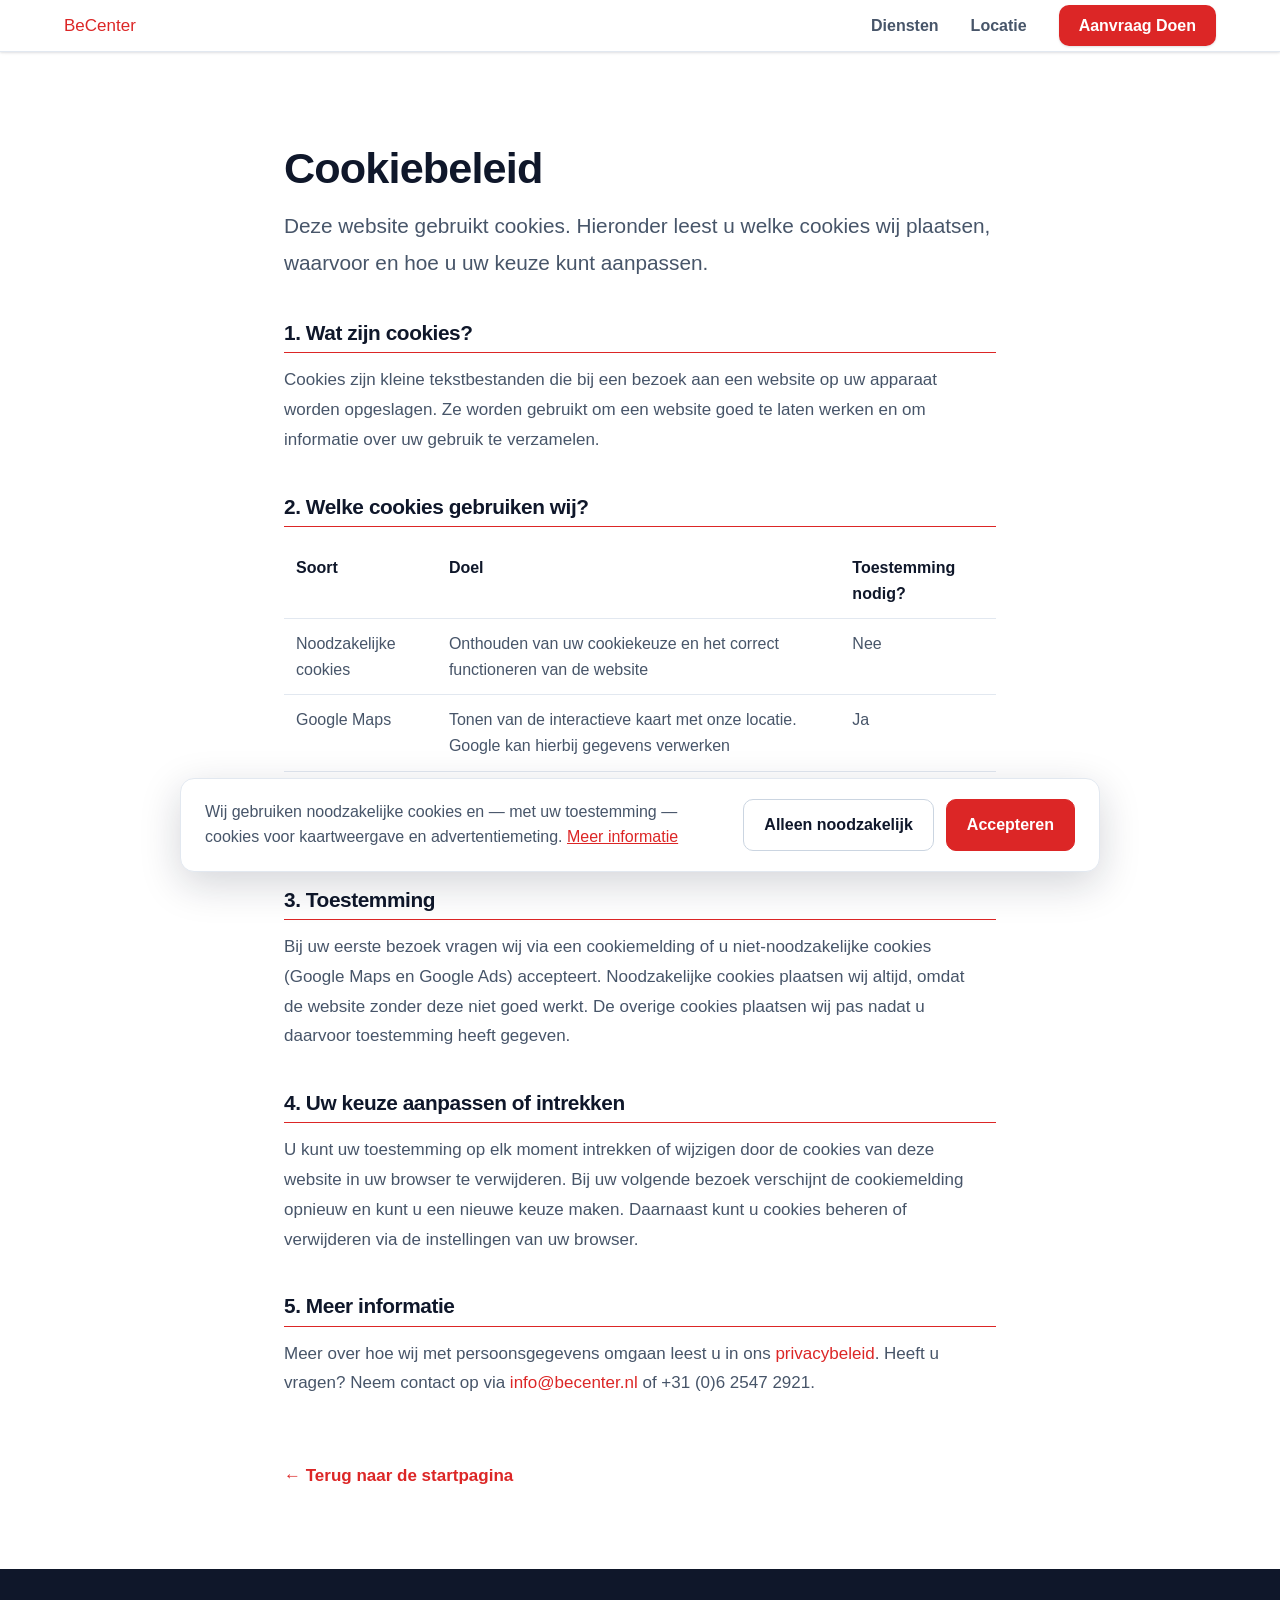
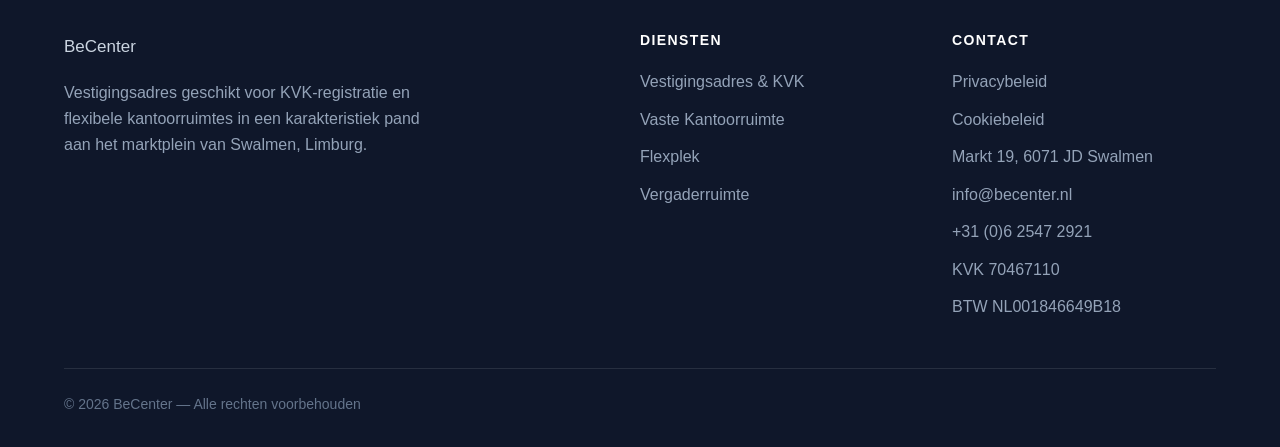
==== cookiebeleid.html @ 0dd87629 "Add files via upload" ====
<!DOCTYPE html>
<html lang="nl">
<head>
  <meta charset="UTF-8">
  <meta name="viewport" content="width=device-width, initial-scale=1.0">
  <title>Cookiebeleid — BeCenter | Vestigingsadres Swalmen</title>
  <meta name="description" content="Cookiebeleid van BeCenter — welke cookies wij gebruiken en waarom.">
  <meta name="robots" content="noindex, follow">
  <link rel="icon" href="data:image/svg+xml,%3Csvg xmlns='http://www.w3.org/2000/svg' viewBox='0 0 32 32'%3E%3Crect width='32' height='32' fill='%23ffffff' rx='4'/%3E%3Ctext x='50%25' y='50%25' dominant-baseline='central' text-anchor='middle' font-family='Georgia%2C serif' font-style='italic' font-weight='bold' font-size='14' fill='%23C41E1E'%3EBC%3C/text%3E%3C/svg%3E">
  <link rel="stylesheet" href="./base.css">
  <link rel="stylesheet" href="./style.css">
  <style>
    .legal { padding-top: calc(80px + var(--space-16)); padding-bottom: var(--space-20); }
    .legal__inner { max-width: 760px; margin: 0 auto; padding: 0 var(--space-6); }
    .legal h1 { font-size: var(--text-2xl); margin-bottom: var(--space-4); }
    .legal__intro { color: var(--color-text-muted); font-size: var(--text-lg); line-height: 1.7; margin-bottom: var(--space-10); }
    .legal h2 { font-size: var(--text-lg); color: var(--color-text); margin: var(--space-10) 0 var(--space-3); padding-bottom: var(--space-2); border-bottom: 1px solid var(--color-accent); }
    .legal p { color: var(--color-text-muted); line-height: 1.75; margin-bottom: var(--space-4); }
    .legal ul { margin: 0 0 var(--space-4) var(--space-6); }
    .legal li { color: var(--color-text-muted); line-height: 1.7; margin-bottom: var(--space-2); }
    .legal strong { color: var(--color-text); }
    .legal a { color: var(--color-accent); }
    .legal table { width: 100%; border-collapse: collapse; margin: var(--space-4) 0 var(--space-6); font-size: var(--text-sm); }
    .legal th, .legal td { text-align: left; padding: var(--space-3); border-bottom: 1px solid var(--color-border); color: var(--color-text-muted); vertical-align: top; }
    .legal th { color: var(--color-text); font-weight: 600; }
    .legal .back { display: inline-flex; align-items: center; gap: var(--space-2); margin-top: var(--space-12); font-weight: 600; color: var(--color-accent); }
  </style>
</head>
<body>

  <nav id="nav" class="nav nav--scrolled" aria-label="Hoofdnavigatie">
    <div class="nav__inner">
      <a href="./index.html" class="nav__logo" aria-label="BeCenter homepage">
        <span class="nav__logo-text">Be<span class="nav__logo-text--accent">Center</span></span>
      </a>
      <ul class="nav__links" role="list">
        <li><a href="./index.html#diensten" class="nav__link">Diensten</a></li>
        <li><a href="./index.html#locatie" class="nav__link">Locatie</a></li>
        <li><a href="./index.html#contact" class="nav__cta">Aanvraag Doen</a></li>
      </ul>
    </div>
  </nav>

  <section class="legal">
    <div class="legal__inner">
      <h1>Cookiebeleid</h1>
      <p class="legal__intro">Deze website gebruikt cookies. Hieronder leest u welke cookies wij plaatsen, waarvoor en hoe u uw keuze kunt aanpassen.</p>

      <h2>1. Wat zijn cookies?</h2>
      <p>Cookies zijn kleine tekstbestanden die bij een bezoek aan een website op uw apparaat worden opgeslagen. Ze worden gebruikt om een website goed te laten werken en om informatie over uw gebruik te verzamelen.</p>

      <h2>2. Welke cookies gebruiken wij?</h2>
      <table>
        <tr><th>Soort</th><th>Doel</th><th>Toestemming nodig?</th></tr>
        <tr><td>Noodzakelijke cookies</td><td>Onthouden van uw cookiekeuze en het correct functioneren van de website</td><td>Nee</td></tr>
        <tr><td>Google Maps</td><td>Tonen van de interactieve kaart met onze locatie. Google kan hierbij gegevens verwerken</td><td>Ja</td></tr>
        <tr><td>Google Ads</td><td>Meten van de effectiviteit van onze advertenties (conversiemeting)</td><td>Ja</td></tr>
      </table>

      <h2>3. Toestemming</h2>
      <p>Bij uw eerste bezoek vragen wij via een cookiemelding of u niet-noodzakelijke cookies (Google Maps en Google Ads) accepteert. Noodzakelijke cookies plaatsen wij altijd, omdat de website zonder deze niet goed werkt. De overige cookies plaatsen wij pas nadat u daarvoor toestemming heeft gegeven.</p>

      <h2>4. Uw keuze aanpassen of intrekken</h2>
      <p>U kunt uw toestemming op elk moment intrekken of wijzigen door de cookies van deze website in uw browser te verwijderen. Bij uw volgende bezoek verschijnt de cookiemelding opnieuw en kunt u een nieuwe keuze maken. Daarnaast kunt u cookies beheren of verwijderen via de instellingen van uw browser.</p>

      <h2>5. Meer informatie</h2>
      <p>Meer over hoe wij met persoonsgegevens omgaan leest u in ons <a href="./privacybeleid.html">privacybeleid</a>. Heeft u vragen? Neem contact op via <a href="mailto:info@becenter.nl">info@becenter.nl</a> of +31 (0)6 2547 2921.</p>

      <a href="./index.html" class="back">← Terug naar de startpagina</a>
    </div>
  </section>

  <footer class="footer">
    <div class="footer__inner">
      <div class="footer__top">
        <div class="footer__brand">
          <div class="footer__brand-logo">
            <span class="footer__brand-name">BeCenter</span>
          </div>
          <p class="footer__brand-desc">Vestigingsadres geschikt voor KVK-registratie en flexibele kantoorruimtes in een karakteristiek pand aan het marktplein van Swalmen, Limburg.</p>
        </div>
        <div>
          <h3 class="footer__col-title">Diensten</h3>
          <ul class="footer__links" role="list">
            <li><a href="./index.html#diensten">Vestigingsadres &amp; KVK</a></li>
            <li><a href="./index.html#diensten">Vaste Kantoorruimte</a></li>
            <li><a href="./index.html#diensten">Flexplek</a></li>
            <li><a href="./index.html#diensten">Vergaderruimte</a></li>
          </ul>
        </div>
        <div>
          <h3 class="footer__col-title">Contact</h3>
          <ul class="footer__links" role="list">
            <li><a href="./privacybeleid.html">Privacybeleid</a></li>
            <li><a href="./cookiebeleid.html">Cookiebeleid</a></li>
            <li>Markt 19, 6071 JD Swalmen</li>
            <li><a href="mailto:info@becenter.nl">info@becenter.nl</a></li>
            <li><a href="tel:+31625472921">+31 (0)6 2547 2921</a></li>
            <li>KVK 70467110</li>
            <li>BTW NL001846649B18</li>
          </ul>
        </div>
      </div>
      <div class="footer__bottom">
        <p class="footer__copyright">© 2026 BeCenter — Alle rechten voorbehouden</p>
      </div>
    </div>
  </footer>

  <script src="./cookie.js"></script>
</body>
</html>
---- base.css ----
/* base.css — BeCenter.nl Design System */

*, *::before, *::after { box-sizing: border-box; margin: 0; padding: 0; }

html {
  -moz-text-size-adjust: none;
  -webkit-text-size-adjust: none;
  text-size-adjust: none;
  -webkit-font-smoothing: antialiased;
  -moz-osx-font-smoothing: grayscale;
  text-rendering: optimizeLegibility;
  scroll-behavior: smooth;
  hanging-punctuation: first last;
  scroll-padding-top: 5rem;
}

body {
  min-height: 100dvh;
  line-height: 1.6;
  font-family: var(--font-body, sans-serif);
  font-size: var(--text-base);
  color: var(--color-text);
  background-color: var(--color-bg);
}

img, picture, video, canvas, svg { display: block; max-width: 100%; height: auto; }
ul[role="list"], ol[role="list"] { list-style: none; }
input, button, textarea, select { font: inherit; color: inherit; }

h1, h2, h3, h4, h5, h6 { text-wrap: balance; line-height: 1.15; }
p, li, figcaption { text-wrap: pretty; max-width: 72ch; }

::selection {
  background: rgba(201, 169, 110, 0.3);
  color: #fff;
}

:focus-visible {
  outline: 2px solid var(--color-accent);
  outline-offset: 3px;
  border-radius: 2px;
}

@media (prefers-reduced-motion: reduce) {
  *, *::before, *::after {
    animation-duration: 0.01ms !important;
    animation-iteration-count: 1 !important;
    transition-duration: 0.01ms !important;
    scroll-behavior: auto !important;
  }
}

button { cursor: pointer; background: none; border: none; }
table { border-collapse: collapse; width: 100%; }

a, button, [role="button"], [role="link"], input, textarea, select {
  transition: color 180ms cubic-bezier(0.16, 1, 0.3, 1),
              background 180ms cubic-bezier(0.16, 1, 0.3, 1),
              border-color 180ms cubic-bezier(0.16, 1, 0.3, 1),
              box-shadow 180ms cubic-bezier(0.16, 1, 0.3, 1),
              transform 180ms cubic-bezier(0.16, 1, 0.3, 1),
              opacity 180ms cubic-bezier(0.16, 1, 0.3, 1);
}

.sr-only {
  position: absolute; width: 1px; height: 1px; padding: 0; margin: -1px;
  overflow: hidden; clip: rect(0, 0, 0, 0); white-space: nowrap; border-width: 0;
}
---- style.css ----
/* style.css — buroadresseniederlande.com
   Modern, helder, zakelijk thema (licht + blauw) — gericht op Duitse ondernemers */

/* ═══════════════════════════════════════════
   DESIGN TOKENS
   ═══════════════════════════════════════════ */
:root {
  /* Typografie — strakke, moderne sans-serif */
  --font-display: -apple-system, BlinkMacSystemFont, "Segoe UI", Roboto, Helvetica, Arial, sans-serif;
  --font-body: -apple-system, BlinkMacSystemFont, "Segoe UI", Roboto, Helvetica, Arial, sans-serif;

  /* Type-schaal */
  --text-xs:   clamp(0.75rem,  0.7rem  + 0.25vw, 0.875rem);
  --text-sm:   clamp(0.875rem, 0.82rem + 0.3vw,  1rem);
  --text-base: clamp(1rem,     0.96rem + 0.2vw,  1.0625rem);
  --text-lg:   clamp(1.125rem, 1.05rem + 0.4vw,  1.3rem);
  --text-xl:   clamp(1.35rem,  1.1rem  + 1vw,    1.8rem);
  --text-2xl:  clamp(1.8rem,   1.3rem  + 2vw,    2.7rem);
  --text-3xl:  clamp(2.2rem,   1.4rem  + 3vw,    3.4rem);

  /* Spacing */
  --space-1:0.25rem; --space-2:0.5rem; --space-3:0.75rem; --space-4:1rem;
  --space-5:1.25rem; --space-6:1.5rem; --space-7:1.75rem; --space-8:2rem;
  --space-10:2.5rem; --space-12:3rem; --space-16:4rem; --space-20:5rem;
  --space-24:6rem; --space-32:8rem;

  /* Kleuren — licht thema */
  --color-bg:        #ffffff;
  --color-surface:   #f8fafc;
  --color-surface-2: #f1f5f9;
  --color-surface-3: #e9eef5;
  --color-border:    #e2e8f0;
  --color-border-2:  #cbd5e1;
  --color-divider:   #e2e8f0;

  --color-text:       #0f172a;
  --color-text-muted: #475569;
  --color-text-faint: #94a3b8;

  /* Accent — merkrood */
  --color-accent:        #DC2626;
  --color-accent-hover:  #B91C1C;
  --color-accent-dark:   #991B1B;
  --color-accent-soft:   #fef2f2;
  --color-accent-muted:  rgba(220, 38, 38, 0.12);

  /* Donkere sectie (voor contrast-blokken zoals footer/stats) */
  --color-ink:        #0f172a;
  --color-ink-2:      #1e293b;

  /* Radius */
  --radius-sm:0.375rem; --radius-md:0.625rem; --radius-lg:0.875rem;
  --radius-xl:1.25rem; --radius-2xl:1.75rem;

  /* Transities */
  --ease-out: cubic-bezier(0.16, 1, 0.3, 1);
  --transition: 200ms cubic-bezier(0.16, 1, 0.3, 1);

  /* Schaduwen — zacht, modern */
  --shadow-sm: 0 1px 2px rgba(15,23,42,0.06), 0 1px 3px rgba(15,23,42,0.08);
  --shadow-md: 0 4px 6px rgba(15,23,42,0.05), 0 10px 20px rgba(15,23,42,0.08);
  --shadow-lg: 0 12px 24px rgba(15,23,42,0.08), 0 24px 48px rgba(15,23,42,0.10);
  --shadow-blue: 0 8px 24px rgba(37,99,235,0.25);

  --content-wide: 1200px;
}

/* ═══════════════════════════════════════════
   BASIS
   ═══════════════════════════════════════════ */
body {
  font-family: var(--font-body);
  color: var(--color-text);
  background: var(--color-bg);
  font-size: var(--text-base);
}

h1, h2, h3, h4 {
  font-family: var(--font-display);
  color: var(--color-text);
  font-weight: 700;
  letter-spacing: -0.02em;
  line-height: 1.12;
}

a { color: var(--color-accent); text-decoration: none; }
a:hover { color: var(--color-accent-hover); }

.container {
  max-width: var(--content-wide);
  margin: 0 auto;
  padding: 0 var(--space-6);
}

.section { padding: clamp(var(--space-16), 7vw, var(--space-32)) 0; }

.section__label {
  display: inline-block;
  font-size: var(--text-xs);
  font-weight: 700;
  letter-spacing: 0.12em;
  text-transform: uppercase;
  color: var(--color-accent);
  margin-bottom: var(--space-3);
}

.section__title {
  font-size: var(--text-2xl);
  margin-bottom: var(--space-5);
  max-width: 22ch;
}

.section__text, .section__sub {
  font-size: var(--text-lg);
  color: var(--color-text-muted);
  max-width: 60ch;
  line-height: 1.65;
}

.section__header { margin-bottom: var(--space-12); }

/* ═══════════════════════════════════════════
   NAVIGATIE
   ═══════════════════════════════════════════ */
.nav {
  position: fixed;
  top: 0; left: 0; right: 0;
  z-index: 100;
  padding: var(--space-4) 0;
  background: #ffffff;
  border-bottom: 1px solid transparent;
  transition: padding var(--transition), border-color var(--transition), box-shadow var(--transition);
}
.nav--scrolled {
  padding: var(--space-3) 0;
  border-bottom-color: var(--color-border);
  box-shadow: var(--shadow-sm);
}
.nav__inner {
  max-width: var(--content-wide);
  margin: 0 auto;
  padding: 0 var(--space-6);
  display: flex; align-items: center; justify-content: space-between;
}
.nav__logo { display: flex; align-items: center; }
.nav__logo-img {
  height: 30px; width: auto; display: block;
}

.nav__links { display: flex; align-items: center; gap: var(--space-8); list-style: none; }
.nav__link {
  font-size: var(--text-sm); font-weight: 600;
  color: var(--color-text-muted);
  position: relative;
}
.nav__link:hover { color: var(--color-text); }
.nav__link::after {
  content: ''; position: absolute; bottom: -5px; left: 0;
  width: 0; height: 2px; background: var(--color-accent);
  border-radius: 2px; transition: width var(--transition);
}
.nav__link:hover::after { width: 100%; }

.nav__cta {
  font-size: var(--text-sm); font-weight: 700;
  color: #fff; background: var(--color-accent);
  padding: var(--space-3) var(--space-5);
  border-radius: var(--radius-md);
  box-shadow: var(--shadow-sm);
  transition: background var(--transition), transform var(--transition), box-shadow var(--transition);
}
.nav__cta:hover {
  background: var(--color-accent-hover); color: #fff;
  transform: translateY(-1px); box-shadow: var(--shadow-blue);
}

.nav__hamburger {
  display: none; flex-direction: column; gap: 5px;
  padding: var(--space-2); z-index: 101;
}
.nav__hamburger span {
  display: block; width: 24px; height: 2px;
  background: var(--color-text); border-radius: 2px;
  transition: transform var(--transition), opacity var(--transition);
}
.nav__hamburger.active span:nth-child(1) { transform: translateY(7px) rotate(45deg); }
.nav__hamburger.active span:nth-child(2) { opacity: 0; }
.nav__hamburger.active span:nth-child(3) { transform: translateY(-7px) rotate(-45deg); }

@media (max-width: 860px) {
  .nav__hamburger { display: flex; }
  .nav__links {
    position: fixed; inset: 0;
    background: #fff;
    flex-direction: column; justify-content: center;
    gap: var(--space-6);
    opacity: 0; pointer-events: none;
    transition: opacity var(--transition);
  }
  .nav__links.open { opacity: 1; pointer-events: auto; }
  .nav__link { font-size: var(--text-xl); }
  .nav__cta { font-size: var(--text-lg); padding: var(--space-3) var(--space-8); }
}

/* ═══════════════════════════════════════════
   HERO
   ═══════════════════════════════════════════ */
.hero {
  padding-top: calc(76px + var(--space-16));
  padding-bottom: var(--space-20);
  background:
    radial-gradient(1200px 500px at 80% -10%, var(--color-accent-soft), transparent 60%),
    linear-gradient(180deg, #ffffff 0%, var(--color-surface) 100%);
}
.hero__inner {
  max-width: var(--content-wide); margin: 0 auto; padding: 0 var(--space-6);
  display: grid; grid-template-columns: 1.05fr 0.95fr;
  gap: var(--space-16); align-items: center;
}
.hero__content { display: flex; flex-direction: column; align-items: flex-start; }
.hero__title {
  font-size: var(--text-3xl);
  margin-bottom: var(--space-5);
  letter-spacing: -0.03em;
}
.hero__subtitle {
  font-size: var(--text-lg);
  color: var(--color-text-muted);
  line-height: 1.65; margin-bottom: var(--space-8);
  max-width: 46ch;
}
.hero__trust { display: flex; flex-wrap: wrap; gap: var(--space-3); margin-bottom: var(--space-8); }
.hero__trust-item {
  display: inline-flex; align-items: center; gap: var(--space-2);
  font-size: var(--text-sm); font-weight: 600;
  color: var(--color-text);
  background: #fff;
  border: 1px solid var(--color-border);
  padding: var(--space-2) var(--space-4);
  border-radius: 100px;
  box-shadow: var(--shadow-sm);
}
.hero__trust-item::before {
  content: '✓'; color: var(--color-accent); font-weight: 800;
}
.hero__actions { display: flex; gap: var(--space-4); flex-wrap: wrap; }
.hero__cta {
  display: inline-flex; align-items: center; gap: var(--space-3);
  font-size: var(--text-base); font-weight: 700;
  color: #fff; background: var(--color-accent);
  padding: var(--space-4) var(--space-8);
  border-radius: var(--radius-md);
  box-shadow: var(--shadow-blue);
  transition: background var(--transition), transform var(--transition), box-shadow var(--transition);
}
.hero__cta:hover {
  background: var(--color-accent-hover); color: #fff;
  transform: translateY(-2px);
  box-shadow: 0 12px 32px rgba(37,99,235,0.35);
}

.hero__image-col { position: relative; }
.hero__image-wrapper {
  position: relative; border-radius: var(--radius-2xl); overflow: hidden;
  box-shadow: var(--shadow-lg);
  border: 1px solid var(--color-border);
}
.hero__image-wrapper img {
  width: 100%; height: auto; display: block;
  aspect-ratio: 4/3; object-fit: cover;
}

@media (max-width: 860px) {
  .hero { padding-top: calc(68px + var(--space-10)); padding-bottom: var(--space-12); }
  .hero__inner { grid-template-columns: 1fr; gap: var(--space-10); }
  .hero__image-col { order: -1; }
}

/* ═══════════════════════════════════════════
   STATS BAR
   ═══════════════════════════════════════════ */
.stats { background: var(--color-ink); }
.stats__inner {
  max-width: var(--content-wide); margin: 0 auto;
  padding: var(--space-10) var(--space-6);
  display: grid; grid-template-columns: repeat(3, 1fr); gap: var(--space-8);
}
.stats__inner > div {
  text-align: center;
  padding: 0 var(--space-4);
  border-left: 1px solid rgba(255,255,255,0.12);
}
.stats__inner > div:first-child { border-left: none; }
.stat__value {
  font-family: var(--font-display);
  font-size: var(--text-lg); font-weight: 700;
  color: #fff; margin-bottom: var(--space-2); line-height: 1.3;
}
.stat__label {
  font-size: var(--text-xs); font-weight: 600;
  color: #f87171;
  text-transform: uppercase; letter-spacing: 0.1em;
}
@media (max-width: 760px) {
  .stats__inner { grid-template-columns: 1fr; gap: var(--space-6); }
  .stats__inner > div { border-left: none; padding-bottom: var(--space-6); border-bottom: 1px solid rgba(255,255,255,0.12); }
  .stats__inner > div:last-child { border-bottom: none; padding-bottom: 0; }
}

/* ═══════════════════════════════════════════
   OVER (ABOUT)
   ═══════════════════════════════════════════ */
.about__grid {
  display: grid; grid-template-columns: 1fr 1fr;
  gap: var(--space-12); align-items: center;
  margin-top: var(--space-12);
}
.about__image-wrapper {
  position: relative; overflow: hidden;
  border-radius: var(--radius-xl);
  box-shadow: var(--shadow-md);
  border: 1px solid var(--color-border);
}
.about__image-wrapper img {
  width: 100%; height: 100%; object-fit: cover; aspect-ratio: 4/3;
}
.about__image-accent { display: none; }

.about__cards { display: grid; grid-template-columns: 1fr 1fr; gap: var(--space-4); }
.about__card {
  padding: var(--space-6);
  background: #fff;
  border: 1px solid var(--color-border);
  border-radius: var(--radius-lg);
  transition: border-color var(--transition), box-shadow var(--transition), transform var(--transition);
}
.about__card:hover {
  border-color: var(--color-accent);
  box-shadow: var(--shadow-md);
  transform: translateY(-3px);
}
.about__card-title {
  font-size: var(--text-base); font-weight: 700;
  margin-bottom: var(--space-2);
  padding-left: var(--space-4); position: relative;
}
.about__card-title::before {
  content: ''; position: absolute; left: 0; top: 4px; bottom: 4px;
  width: 4px; border-radius: 4px; background: var(--color-accent);
}
.about__card-desc { font-size: var(--text-sm); color: var(--color-text-muted); line-height: 1.6; }

@media (max-width: 860px) {
  .about__grid { grid-template-columns: 1fr; gap: var(--space-8); }
  .about__cards { grid-template-columns: 1fr; }
}

/* ═══════════════════════════════════════════
   DIVIDER
   ═══════════════════════════════════════════ */
.divider { max-width: var(--content-wide); margin: 0 auto; padding: 0 var(--space-6); }
.divider__line { height: 1px; background: var(--color-border); }

/* ═══════════════════════════════════════════
   DIENSTEN (SERVICES)
   ═══════════════════════════════════════════ */
.services { background: var(--color-surface); }
.services__grid {
  display: grid; gap: var(--space-5); margin-top: var(--space-12);
}
.services__grid--four { grid-template-columns: repeat(2, minmax(0, 440px)); justify-content: center; }

.service-card {
  position: relative;
  padding: var(--space-7) var(--space-6);
  background: #fff;
  border: 1px solid var(--color-border);
  border-radius: var(--radius-xl);
  display: flex; flex-direction: column;
  transition: border-color var(--transition), transform var(--transition), box-shadow var(--transition);
}
.service-card:hover {
  border-color: var(--color-accent);
  transform: translateY(-5px);
  box-shadow: var(--shadow-lg);
}
.service-card--featured {
  border-color: var(--color-accent);
  box-shadow: 0 0 0 1px var(--color-accent), var(--shadow-md);
}
.service-card__badge {
  display: inline-block; align-self: flex-start;
  font-size: var(--text-xs); font-weight: 700;
  letter-spacing: 0.06em; text-transform: uppercase;
  color: #fff; background: var(--color-accent);
  padding: var(--space-1) var(--space-3);
  border-radius: 100px; margin-bottom: var(--space-4);
}
/* Niet-featured kaarten: titel uitlijnen op gelijke hoogte als featured */
.service-card:not(.service-card--featured) .service-card__title {
  margin-top: calc(var(--text-xs) + var(--space-1) * 2 + var(--space-4));
}
.service-card__title {
  font-size: var(--text-lg); font-weight: 700;
  margin-bottom: var(--space-3); line-height: 1.2;
  overflow-wrap: break-word; hyphens: auto;
}
.service-card__desc {
  font-size: var(--text-sm); color: var(--color-text-muted);
  line-height: 1.55; margin-bottom: var(--space-5);
}
.service-card__features {
  list-style: none; padding: 0; margin: 0 0 auto;
  display: flex; flex-direction: column; gap: var(--space-3);
}
.service-card__feature {
  display: flex; align-items: flex-start; gap: var(--space-3);
  font-size: var(--text-sm); color: var(--color-text); line-height: 1.45;
}
.service-card__feature::before {
  content: ''; flex-shrink: 0; margin-top: 2px;
  width: 18px; height: 18px; border-radius: 50%;
  background-color: var(--color-accent-soft);
  background-image: url("data:image/svg+xml,%3Csvg xmlns='http://www.w3.org/2000/svg' width='12' height='12' viewBox='0 0 24 24' fill='none' stroke='%23DC2626' stroke-width='3' stroke-linecap='round' stroke-linejoin='round'%3E%3Cpolyline points='20 6 9 17 4 12'/%3E%3C/svg%3E");
  background-repeat: no-repeat; background-position: center;
}
.service-card__price {
  margin-top: var(--space-7); padding-top: var(--space-5);
  border-top: 1px solid var(--color-border);
}
.service-card__price-label {
  font-size: var(--text-xs); color: var(--color-text-faint);
  text-transform: uppercase; letter-spacing: 0.08em; margin-bottom: var(--space-1);
}
.service-card__price-value {
  font-family: var(--font-display);
  font-size: var(--text-xl); font-weight: 800; color: var(--color-text);
}
.service-card__price-period {
  font-size: var(--text-sm); font-weight: 500; color: var(--color-text-muted);
}
.service-card__cta {
  margin-top: var(--space-5);
  display: inline-flex; align-items: center; justify-content: center;
  font-size: var(--text-sm); font-weight: 700;
  color: var(--color-accent); background: var(--color-accent-soft);
  padding: var(--space-3) var(--space-5);
  border-radius: var(--radius-md);
  transition: background var(--transition), color var(--transition), transform var(--transition);
}
.service-card__cta:hover {
  background: var(--color-accent); color: #fff; transform: translateY(-1px);
}
.service-card--featured .service-card__cta { background: var(--color-accent); color: #fff; }
.service-card--featured .service-card__cta:hover { background: var(--color-accent-hover); }

@media (max-width: 1024px) {
  .services__grid--four { grid-template-columns: repeat(2, 1fr); }
}
@media (max-width: 600px) {
  .services__grid--four { grid-template-columns: 1fr; max-width: 440px; margin-left: auto; margin-right: auto; }
  .service-card:not(.service-card--featured) .service-card__title { margin-top: 0; }
}

/* ═══════════════════════════════════════════
   HET PAND
   ═══════════════════════════════════════════ */
.pand__content {
  display: grid; grid-template-columns: 1fr 1fr;
  gap: var(--space-12); align-items: start; margin-top: var(--space-12);
}
.pand__text p { color: var(--color-text-muted); font-size: var(--text-base); line-height: 1.7; margin-bottom: var(--space-5); }
.pand__facilities {
  display: grid; grid-template-columns: 1fr 1fr; gap: var(--space-3); margin-top: var(--space-6);
}
.pand__facility {
  display: flex; align-items: center; gap: var(--space-3);
  font-size: var(--text-sm); font-weight: 600; color: var(--color-text);
  background: var(--color-surface);
  border: 1px solid var(--color-border);
  padding: var(--space-3) var(--space-4);
  border-radius: var(--radius-md);
}
.pand__facility::before {
  content: ''; flex-shrink: 0;
  width: 8px; height: 8px; border-radius: 50%;
  background: var(--color-accent);
}
.pand__gallery { display: grid; grid-template-columns: 1fr 1fr; gap: var(--space-4); }
.pand__gallery-item {
  overflow: hidden; border-radius: var(--radius-lg); aspect-ratio: 4/3;
  border: 1px solid var(--color-border); box-shadow: var(--shadow-sm);
}
.pand__gallery-item img { width: 100%; height: 100%; object-fit: cover; transition: transform 0.6s var(--ease-out); }
.pand__gallery-item:hover img { transform: scale(1.05); }

@media (max-width: 860px) {
  .pand__content { grid-template-columns: 1fr; gap: var(--space-8); }
  .pand__facilities { grid-template-columns: 1fr; }
}

/* ═══════════════════════════════════════════
   LOCATIE
   ═══════════════════════════════════════════ */
.location__content {
  display: grid; grid-template-columns: 1fr 1fr;
  gap: var(--space-12); margin-top: var(--space-4); align-items: start;
}
.location__text p { color: var(--color-text-muted); font-size: var(--text-base); line-height: 1.7; margin-bottom: var(--space-5); }
.location__highlights {
  display: grid; grid-template-columns: 1fr; gap: var(--space-3);
  margin-top: var(--space-6); list-style: none; padding: 0;
}
.location__highlight {
  display: flex; align-items: center; gap: var(--space-3);
  font-size: var(--text-sm); font-weight: 600; color: var(--color-text);
  background: #fff; border: 1px solid var(--color-border);
  padding: var(--space-4) var(--space-5); border-radius: var(--radius-md);
  transition: border-color var(--transition), transform var(--transition);
}
.location__highlight:hover { border-color: var(--color-accent); transform: translateX(3px); }
.location__highlight::before {
  content: ''; flex-shrink: 0;
  width: 22px; height: 22px; border-radius: 50%;
  background-color: var(--color-accent-soft);
  background-image: url("data:image/svg+xml,%3Csvg xmlns='http://www.w3.org/2000/svg' width='13' height='13' viewBox='0 0 24 24' fill='none' stroke='%23DC2626' stroke-width='3' stroke-linecap='round' stroke-linejoin='round'%3E%3Cpolyline points='20 6 9 17 4 12'/%3E%3C/svg%3E");
  background-repeat: no-repeat; background-position: center;
}
.location__map-wrapper {
  border-radius: var(--radius-xl); overflow: hidden;
  border: 1px solid var(--color-border); box-shadow: var(--shadow-md);
  aspect-ratio: 4/3;
}
.location__map-wrapper iframe { width: 100%; height: 100%; border: 0; }

@media (max-width: 860px) {
  .location__content { grid-template-columns: 1fr; gap: var(--space-8); }
}

/* ═══════════════════════════════════════════
   FAQ
   ═══════════════════════════════════════════ */
.faq { background: var(--color-surface); }
.faq__list { max-width: 820px; margin: var(--space-12) auto 0; display: flex; flex-direction: column; gap: var(--space-3); }
.faq__item {
  background: #fff; border: 1px solid var(--color-border);
  border-radius: var(--radius-lg); overflow: hidden;
  transition: border-color var(--transition), box-shadow var(--transition);
}
.faq__item.open { border-color: var(--color-accent); box-shadow: var(--shadow-sm); }
button.faq__question {
  width: 100%; text-align: left;
  padding: var(--space-5) var(--space-6);
  font-family: var(--font-body);
  font-size: var(--text-base); font-weight: 700; color: var(--color-text);
  cursor: pointer; display: flex; justify-content: space-between; align-items: center; gap: var(--space-4);
}
button.faq__question::after {
  content: '+'; font-size: 1.6rem; font-weight: 300; line-height: 1;
  color: var(--color-accent); flex-shrink: 0;
  transition: transform var(--transition);
}
.faq__item.open button.faq__question::after { transform: rotate(45deg); }
.faq__answer {
  overflow: hidden; max-height: 0;
  transition: max-height 0.4s var(--ease-out), padding 0.4s var(--ease-out);
  padding: 0 var(--space-6);
}
.faq__item.open .faq__answer { max-height: 500px; padding-bottom: var(--space-5); }
.faq__answer p { color: var(--color-text-muted); font-size: var(--text-base); line-height: 1.7; }

/* ═══════════════════════════════════════════
   CONTACT
   ═══════════════════════════════════════════ */
.contact__content {
  display: grid; grid-template-columns: 0.9fr 1.1fr;
  gap: var(--space-12); margin-top: var(--space-4); align-items: start;
}
.contact__info { display: flex; flex-direction: column; gap: var(--space-6); }
.contact__info > div:first-child { margin-bottom: var(--space-2); }
.contact__info-item { display: flex; gap: var(--space-4); align-items: flex-start; }
.contact__info-icon {
  width: 44px; height: 44px; border-radius: var(--radius-md);
  background: var(--color-accent-soft);
  display: flex; align-items: center; justify-content: center; flex-shrink: 0;
}
.contact__info-icon svg { width: 20px; height: 20px; color: var(--color-accent); }
.contact__info-label { font-size: var(--text-xs); color: var(--color-text-faint); text-transform: uppercase; letter-spacing: 0.08em; margin-bottom: var(--space-1); font-weight: 600; }
.contact__info-value { font-size: var(--text-base); color: var(--color-text); line-height: 1.5; }
.contact__info-value a { color: var(--color-text); }
.contact__info-value a:hover { color: var(--color-accent); }

.contact__form {
  display: flex; flex-direction: column; gap: var(--space-4);
  background: #fff;
  border: 1px solid var(--color-border);
  border-radius: var(--radius-xl);
  padding: var(--space-8);
  box-shadow: var(--shadow-md);
}
.form-group { display: flex; flex-direction: column; gap: var(--space-2); }
.form-group label { font-size: var(--text-sm); font-weight: 600; color: var(--color-text); }
.form-group input, .form-group select, .form-group textarea {
  background: #fff;
  border: 1px solid var(--color-border-2);
  border-radius: var(--radius-md);
  padding: var(--space-3) var(--space-4);
  font-size: var(--text-base); color: var(--color-text);
  outline: none; transition: border-color var(--transition), box-shadow var(--transition);
}
.form-group input::placeholder, .form-group textarea::placeholder { color: var(--color-text-faint); }
.form-group input:focus, .form-group select:focus, .form-group textarea:focus {
  border-color: var(--color-accent);
  box-shadow: 0 0 0 3px var(--color-accent-muted);
}
.form-group select {
  appearance: none;
  background-image: url("data:image/svg+xml,%3Csvg xmlns='http://www.w3.org/2000/svg' width='16' height='16' viewBox='0 0 24 24' fill='none' stroke='%23475569' stroke-width='2' stroke-linecap='round' stroke-linejoin='round'%3E%3Cpath d='M6 9l6 6 6-6'/%3E%3C/svg%3E");
  background-repeat: no-repeat; background-position: right var(--space-4) center; padding-right: var(--space-10);
}
.form-group textarea { min-height: 120px; resize: vertical; }
.form__submit {
  margin-top: var(--space-2);
  font-family: var(--font-body); font-size: var(--text-base); font-weight: 700;
  color: #fff; background: var(--color-accent);
  padding: var(--space-4) var(--space-8);
  border: none; border-radius: var(--radius-md); cursor: pointer;
  box-shadow: var(--shadow-blue);
  transition: background var(--transition), transform var(--transition), box-shadow var(--transition);
}
.form__submit:hover { background: var(--color-accent-hover); transform: translateY(-2px); box-shadow: 0 12px 32px rgba(37,99,235,0.35); }

@media (max-width: 860px) {
  .contact__content { grid-template-columns: 1fr; gap: var(--space-10); }
  .contact__form { padding: var(--space-6); }
}

/* ═══════════════════════════════════════════
   FOOTER
   ═══════════════════════════════════════════ */
.footer { background: var(--color-ink); color: #cbd5e1; padding: var(--space-16) 0 var(--space-8); }
.footer__inner { max-width: var(--content-wide); margin: 0 auto; padding: 0 var(--space-6); }
.footer__top { display: grid; grid-template-columns: 2fr 1fr 1fr; gap: var(--space-12); margin-bottom: var(--space-12); }
.footer__brand { max-width: 360px; }
.footer__brand-logo { margin-bottom: var(--space-5); }
.footer__logo-img {
  height: 44px; width: auto; display: block;
  background: #fff;
  padding: 9px 14px;
  border-radius: var(--radius-md);
}
.footer__brand-desc { font-size: var(--text-sm); color: #94a3b8; line-height: 1.6; }
.footer__col-title { font-size: var(--text-xs); font-weight: 700; letter-spacing: 0.1em; text-transform: uppercase; color: #fff; margin-bottom: var(--space-5); }
.footer__links { list-style: none; display: flex; flex-direction: column; gap: var(--space-3); }
.footer__links li { font-size: var(--text-sm); color: #94a3b8; }
.footer__links a { font-size: var(--text-sm); color: #94a3b8; }
.footer__links a:hover { color: #fff; }
.footer__bottom { padding-top: var(--space-6); border-top: 1px solid rgba(255,255,255,0.1); }
.footer__copyright { font-size: var(--text-xs); color: #64748b; }

@media (max-width: 760px) {
  .footer__top { grid-template-columns: 1fr; gap: var(--space-8); }
}

/* ═══════════════════════════════════════════
   SCROLL REVEAL
   ═══════════════════════════════════════════ */
.reveal { opacity: 0; transform: translateY(24px); transition: opacity 0.7s var(--ease-out), transform 0.7s var(--ease-out); }
.reveal.visible { opacity: 1; transform: translateY(0); }

/* Selectie-kleur (base.css had goud) */
::selection { background: var(--color-accent-muted); color: var(--color-text); }


/* ═══════════════════════════════════════════
   COOKIE BANNER + MAP CONSENT
   ═══════════════════════════════════════════ */
.cookie-banner {
  position: fixed;
  left: 50%;
  bottom: clamp(12px, 3vw, 28px);
  transform: translateX(-50%);
  z-index: 1000;
  width: min(920px, calc(100% - 24px));
  display: flex;
  align-items: center;
  gap: var(--space-6);
  padding: var(--space-5) var(--space-6);
  background: #fff;
  color: var(--color-text, #0f172a);
  border: 1px solid var(--color-border, #e2e8f0);
  border-radius: var(--radius-lg, 14px);
  box-shadow: 0 12px 40px rgba(15,23,42,0.18);
}
.cookie-banner__text {
  margin: 0;
  font-size: var(--text-sm);
  line-height: 1.55;
  color: var(--color-text-muted, #475569);
}
.cookie-banner__text a { color: var(--color-accent); text-decoration: underline; }
.cookie-banner__actions { display: flex; gap: var(--space-3); flex-shrink: 0; }
.cookie-btn {
  font-family: inherit;
  font-size: var(--text-sm);
  font-weight: 700;
  padding: var(--space-3) var(--space-5);
  border-radius: var(--radius-md, 10px);
  cursor: pointer;
  border: 1px solid var(--color-border-2, #cbd5e1);
  background: transparent;
  color: var(--color-text, #0f172a);
  transition: all 180ms ease;
  white-space: nowrap;
}
.cookie-btn--ghost:hover { border-color: var(--color-accent); color: var(--color-accent); }
.cookie-btn--primary {
  background: var(--color-accent);
  border-color: var(--color-accent);
  color: #fff;
}
.cookie-btn--primary:hover { filter: brightness(1.08); }

.map-placeholder {
  position: absolute;
  inset: 0;
  display: flex;
  flex-direction: column;
  align-items: center;
  justify-content: center;
  gap: var(--space-4);
  text-align: center;
  padding: var(--space-6);
  background: var(--color-surface-2, #f1f5f9);
  border-radius: inherit;
}
.map-placeholder p {
  margin: 0;
  max-width: 42ch;
  font-size: var(--text-sm);
  color: var(--color-text-muted, #475569);
  line-height: 1.6;
}
.location__map-wrapper { position: relative; }

@media (max-width: 680px) {
  .cookie-banner { flex-direction: column; align-items: stretch; text-align: left; }
  .cookie-banner__actions { justify-content: stretch; }
  .cookie-btn { flex: 1; }
}
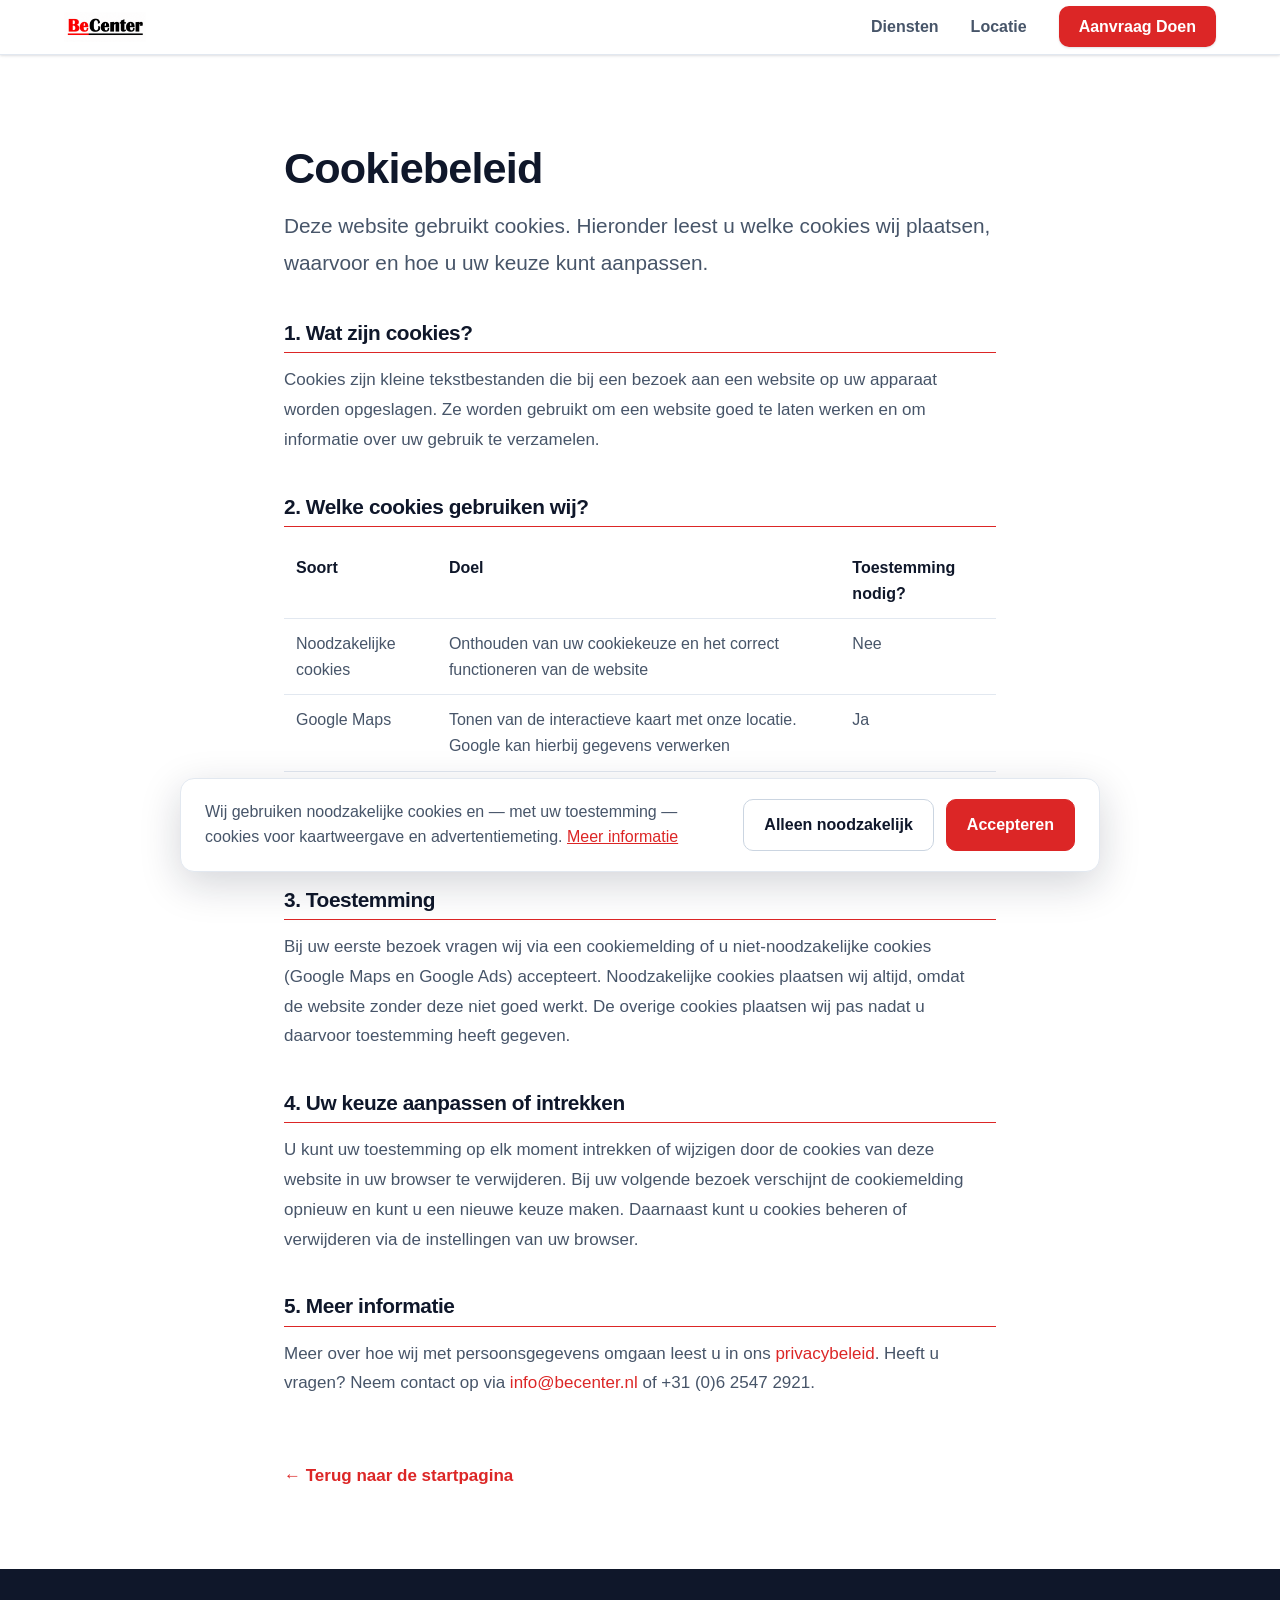
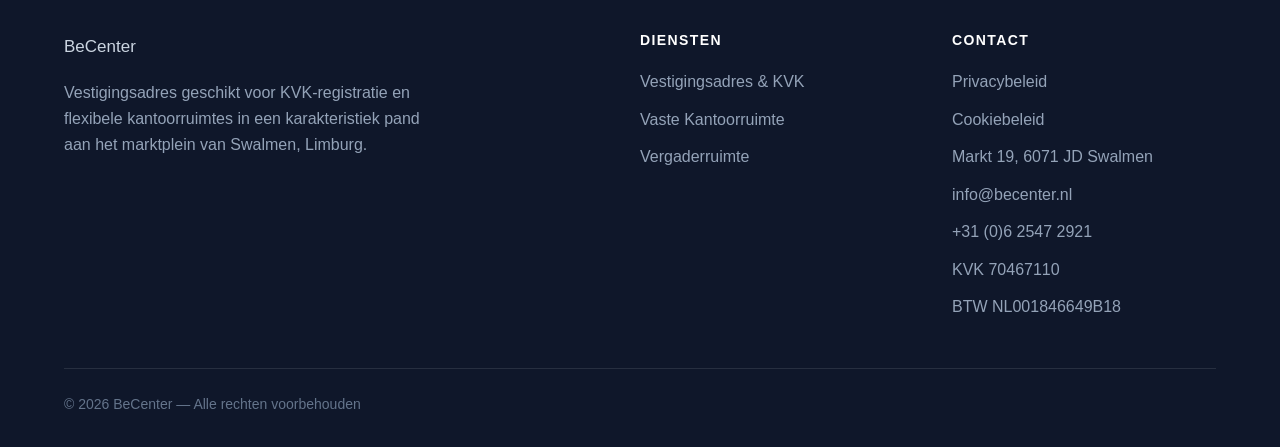
==== commit 0762ebd9: "Add files via upload" ====
--- a/cookiebeleid.html
+++ b/cookiebeleid.html
@@ -30,9 +30,7 @@
 
   <nav id="nav" class="nav nav--scrolled" aria-label="Hoofdnavigatie">
     <div class="nav__inner">
-      <a href="./index.html" class="nav__logo" aria-label="BeCenter homepage">
-        <span class="nav__logo-text">Be<span class="nav__logo-text--accent">Center</span></span>
-      </a>
+      <a href="./index.html" class="nav__logo" aria-label="BeCenter homepage"><img src="./Becenter.png" alt="BeCenter" class="nav__logo-img"></a>
       <ul class="nav__links" role="list">
         <li><a href="./index.html#diensten" class="nav__link">Diensten</a></li>
         <li><a href="./index.html#locatie" class="nav__link">Locatie</a></li>
@@ -84,7 +82,6 @@
           <ul class="footer__links" role="list">
             <li><a href="./index.html#diensten">Vestigingsadres &amp; KVK</a></li>
             <li><a href="./index.html#diensten">Vaste Kantoorruimte</a></li>
-            <li><a href="./index.html#diensten">Flexplek</a></li>
             <li><a href="./index.html#diensten">Vergaderruimte</a></li>
           </ul>
         </div>
--- a/style.css
+++ b/style.css
@@ -368,7 +368,7 @@
 .services__grid {
   display: grid; gap: var(--space-5); margin-top: var(--space-12);
 }
-.services__grid--four { grid-template-columns: repeat(2, minmax(0, 440px)); justify-content: center; }
+.services__grid--four { grid-template-columns: repeat(3, 1fr); }
 
 .service-card {
   position: relative;
@@ -455,9 +455,9 @@
 .service-card--featured .service-card__cta:hover { background: var(--color-accent-hover); }
 
 @media (max-width: 1024px) {
-  .services__grid--four { grid-template-columns: repeat(2, 1fr); }
-}
-@media (max-width: 600px) {
+  .services__grid--four { grid-template-columns: repeat(3, 1fr); gap: var(--space-4); }
+}
+@media (max-width: 880px) {
   .services__grid--four { grid-template-columns: 1fr; max-width: 440px; margin-left: auto; margin-right: auto; }
   .service-card:not(.service-card--featured) .service-card__title { margin-top: 0; }
 }
@@ -600,7 +600,10 @@
 }
 .form-group { display: flex; flex-direction: column; gap: var(--space-2); }
 .form-group label { font-size: var(--text-sm); font-weight: 600; color: var(--color-text); }
+.contact__content > * { min-width: 0; }
+.contact__form { min-width: 0; }
 .form-group input, .form-group select, .form-group textarea {
+  width: 100%; min-width: 0;
   background: #fff;
   border: 1px solid var(--color-border-2);
   border-radius: var(--radius-md);
@@ -748,3 +751,7 @@
   .cookie-banner__actions { justify-content: stretch; }
   .cookie-btn { flex: 1; }
 }
+
+
+/* mobiel: nooit horizontaal scrollen */
+html, body { overflow-x: hidden; }
